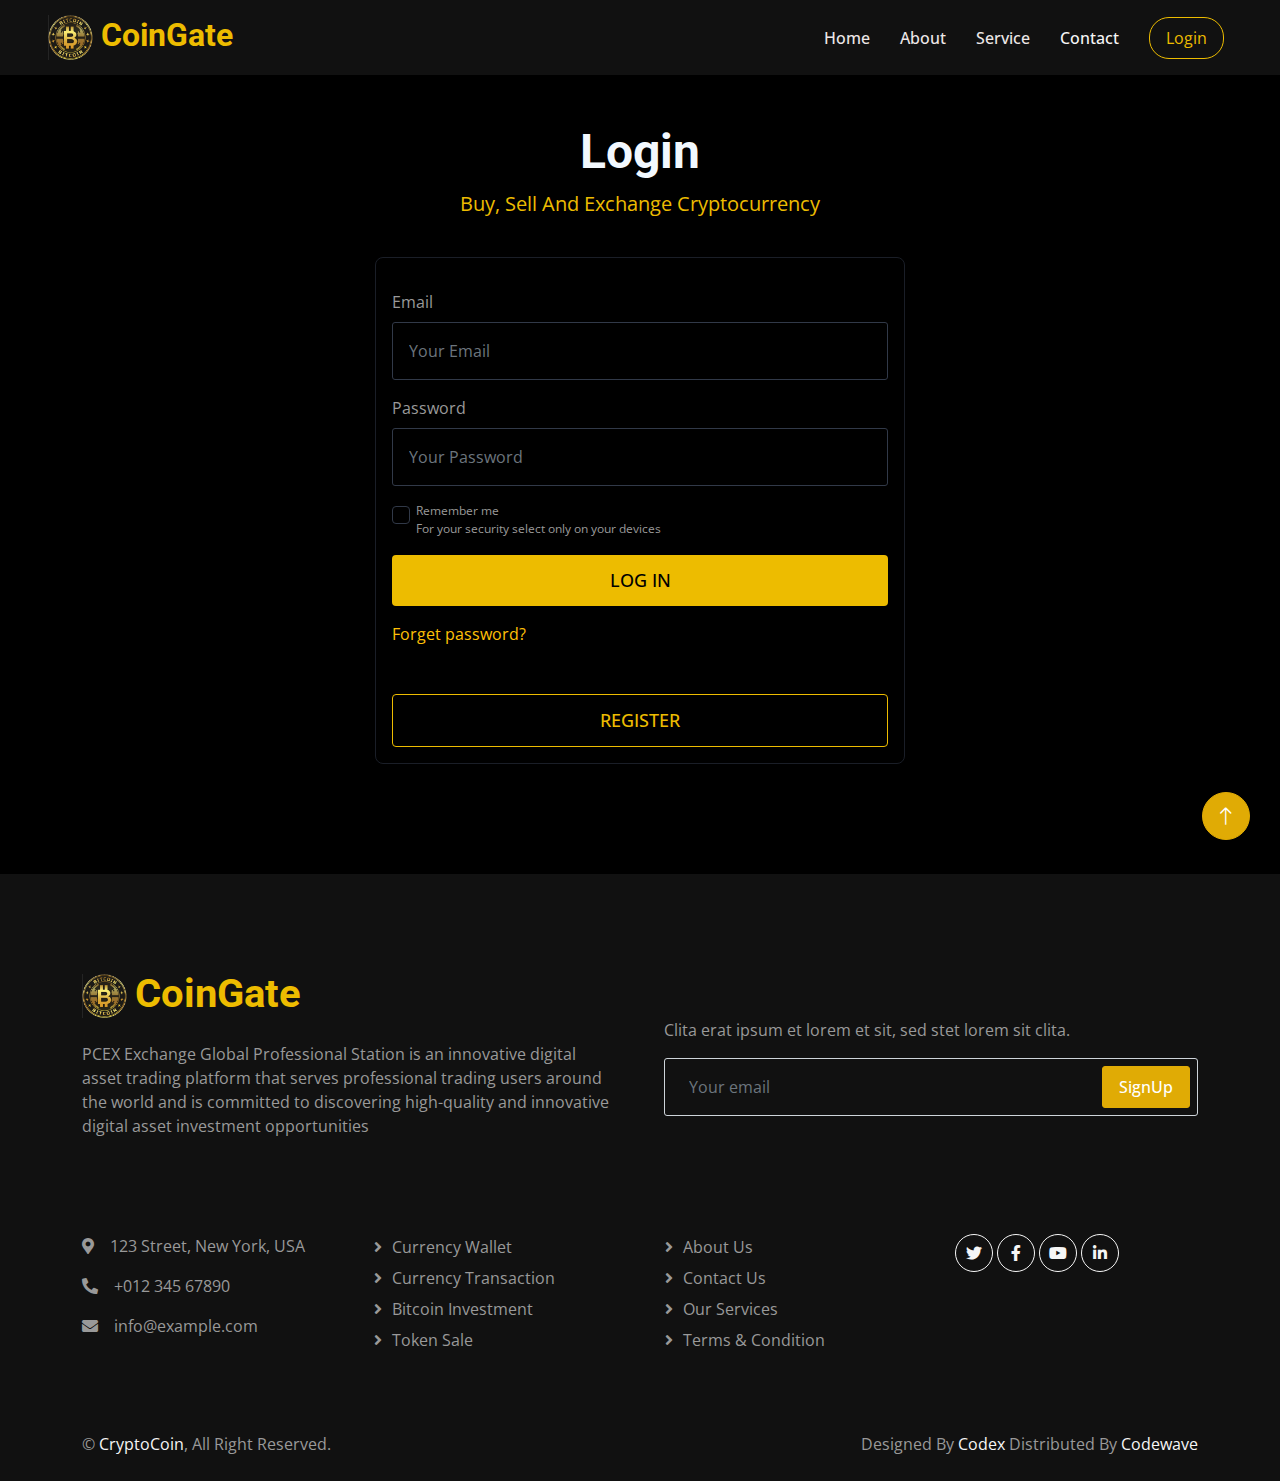
==== login.html @ eaa4b97d "Add files via upload" ====
<!DOCTYPE html>
<html lang="en">

<head>
    <meta charset="utf-8">
    <title>CoinGate</title>
    <meta content="width=device-width, initial-scale=1.0" name="viewport">
    <meta content="" name="keywords">
    <meta content="" name="description">

    <!-- Favicon -->
    <link href="img/logo.png" rel="icon">

    <!-- Google Web Fonts -->
    <link rel="preconnect" href="https://fonts.googleapis.com">
    <link rel="preconnect" href="https://fonts.gstatic.com" crossorigin>
    <link href="https://fonts.googleapis.com/css2?family=Open+Sans:wght@400;500&family=Roboto:wght@500;700&display=swap"
        rel="stylesheet">

    <!-- Icon Font Stylesheet -->
    <link href="https://cdnjs.cloudflare.com/ajax/libs/font-awesome/5.10.0/css/all.min.css" rel="stylesheet">
    <link href="https://cdn.jsdelivr.net/npm/bootstrap-icons@1.4.1/font/bootstrap-icons.css" rel="stylesheet">

    <!-- Libraries Stylesheet -->
    <link href="lib/animate/animate.min.css" rel="stylesheet">
    <link href="lib/owlcarousel/assets/owl.carousel.min.css" rel="stylesheet">

    <!-- Customized Bootstrap Stylesheet -->
    <link href="css/bootstrap.min.css" rel="stylesheet">

    <!-- Template Stylesheet -->
    <link href="css/style.css" rel="stylesheet">
</head>

<body>
    <!-- Spinner Start -->
    <div id="spinner"
        class="show bg-white position-fixed translate-middle w-100 vh-100 top-50 start-50 d-flex align-items-center justify-content-center">
        <div class="spinner-grow text-primary" role="status"></div>
    </div>
    <!-- Spinner End -->


    <!-- Navbar Start -->
    <nav class="navbar navbar-expand-lg bg-dark sticky-top p-0 px-4 px-lg-5">
        <a href="index.html" class="navbar-brand d-flex align-items-center">
            <h2 class="m-0 text-primary"><img class="img-fluid me-2" src="img/logo.png" alt="" style="width: 45px;">CoinGate</h2>
        </a>
        <button type="button" class="navbar-toggler" data-bs-toggle="collapse" data-bs-target="#navbarCollapse">
            <span class="navbar-toggler-icon"></span>
        </button>
        <div class="collapse navbar-collapse" id="navbarCollapse">
            <div class="navbar-nav ms-auto py-4 py-lg-0">
                <a href="index.html" class="nav-item nav-link">Home</a>
                <a href="#about" class="nav-item nav-link">About</a>
                <a href="#service" class="nav-item nav-link">Service</a>
                <a href="#contact" class="nav-item nav-link active">Contact</a>
            </div>
            <div class="h-100 d-lg-inline-flex align-items-center d-none">
                <a class="btn-nav me-2" href="login.html">Login</a>
            </div>
        </div>
    </nav>
    <!-- Navbar End -->

    <div class="container-xxl py-5">
        <div class="container">
            <div class="text-center mx-auto wow fadeInUp" data-wow-delay="0.1s" style="max-width: 500px;">
                <h1 class="display-5 text-light">Login</h1>
                <p class="text-primary fs-5 mb-5">Buy, Sell And Exchange Cryptocurrency</p>
            </div>
            <div class="row g-4">
                <div class="col-lg-12 col-md-12 userform wow fadeInUp" data-wow-delay="0.1s">
                    <div class="card shadow">
                        <div class="card-body">
                            <form action="">
                                <div class="mb-3 mt-3">
                                    <label class="form-label">Email</label>
                                    <input type="email" class="form-control" placeholder="Your Email" />
                                </div>
                                <div class="mb-3 password">
                                    <label class="form-label">Password</label>
                                    <input type="password" class="form-control" placeholder="Your Password" />
                                </div>
                                <div class="mb-3 form-check">
                                    <input type="checkbox" class="form-check-input" id="exampleCheck1" />
                                    <label class="form-check-label" for="exampleCheck1">Remember me <br />
                                        For your security select only on your devices</label>
                                </div>
                                <button class="btn-form mb-3">LOG IN</button>
                                <p><a href="" class="">Forget password?</a></p>
                                <div class="mt-5">
                                    <a href="signup.html" type="button" class="btn btn-signup">REGISTER</a>
                                </div>
                            </form>
                        </div>
                    </div>
                </div>
                
            </div>
        </div>
    </div>
    


    <!-- Footer Start -->
    <div class="container-fluid bg-dark footer mt-5 pt-5 wow fadeIn" data-wow-delay="0.1s">
        <div class="container py-5">
            <div class="row g-5">
                <div class="col-md-6">
                    <h1 class="text-primary mb-4"><img class="img-fluid me-2" src="img/logo.png" alt="" style="width: 45px;">CoinGate</h1>
                    <span>PCEX Exchange Global Professional Station is an innovative digital asset trading platform that serves professional trading users around the world and is committed to discovering high-quality and innovative digital asset investment opportunities
                    </span>
                </div>
                <div class="col-md-6">
                    <h5 class="mb-4">Newsletter</h5>
                    <p>Clita erat ipsum et lorem et sit, sed stet lorem sit clita.</p>
                    <div class="position-relative">
                        <input class="form-control bg-transparent w-100 py-3 ps-4 pe-5" type="text" placeholder="Your email">
                        <button type="button" class="btn btn-primary py-2 px-3 position-absolute top-0 end-0 mt-2 me-2">SignUp</button>
                    </div>
                </div>
                <div class="col-lg-3 col-md-6">
                    <h5 class="mb-4">Get In Touch</h5>
                    <p><i class="fa fa-map-marker-alt me-3"></i>123 Street, New York, USA</p>
                    <p><i class="fa fa-phone-alt me-3"></i>+012 345 67890</p>
                    <p><i class="fa fa-envelope me-3"></i>info@example.com</p>
                </div>
                <div class="col-lg-3 col-md-6">
                    <h5 class="mb-4">Our Services</h5>
                    <a class="btn btn-link" href="">Currency Wallet</a>
                    <a class="btn btn-link" href="">Currency Transaction</a>
                    <a class="btn btn-link" href="">Bitcoin Investment</a>
                    <a class="btn btn-link" href="">Token Sale</a>
                </div>
                <div class="col-lg-3 col-md-6">
                    <h5 class="mb-4">Quick Links</h5>
                    <a class="btn btn-link" href="">About Us</a>
                    <a class="btn btn-link" href="">Contact Us</a>
                    <a class="btn btn-link" href="">Our Services</a>
                    <a class="btn btn-link" href="">Terms & Condition</a>
                </div>
                <div class="col-lg-3 col-md-6">
                    <h5 class="mb-4">Follow Us</h5>
                    <div class="d-flex">
                        <a class="btn btn-square rounded-circle me-1" href=""><i class="fab fa-twitter"></i></a>
                        <a class="btn btn-square rounded-circle me-1" href=""><i class="fab fa-facebook-f"></i></a>
                        <a class="btn btn-square rounded-circle me-1" href=""><i class="fab fa-youtube"></i></a>
                        <a class="btn btn-square rounded-circle me-1" href=""><i class="fab fa-linkedin-in"></i></a>
                    </div>
                </div>
            </div>
        </div>
        <div class="container-fluid copyright">
            <div class="container">
                <div class="row">
                    <div class="col-md-6 text-center text-md-start mb-3 mb-md-0">
                        &copy; <a href="#">CryptoCoin</a>, All Right Reserved.
                    </div>
                    <div class="col-md-6 text-center text-md-end">
                        <!--/*** This template is free as long as you keep the footer author’s credit link/attribution link/backlink. If you'd like to use the template without the footer author’s credit link/attribution link/backlink, you can purchase the Credit Removal License from "https://htmlcodex.com/credit-removal". Thank you for your support. ***/-->
                        Designed By <a href="">Codex</a> Distributed By <a href="">Codewave</a>
                    </div>
                </div>
            </div>
        </div>
    </div>
    <!-- Footer End -->


    <!-- Back to Top -->
    <a href="#" class="btn btn-lg btn-primary btn-lg-square rounded-circle back-to-top"><i
            class="bi bi-arrow-up"></i></a>


    <!-- JavaScript Libraries -->
    <script src="https://code.jquery.com/jquery-3.4.1.min.js"></script>
    <script src="https://cdn.jsdelivr.net/npm/bootstrap@5.0.0/dist/js/bootstrap.bundle.min.js"></script>
    <script src="lib/wow/wow.min.js"></script>
    <script src="lib/easing/easing.min.js"></script>
    <script src="lib/waypoints/waypoints.min.js"></script>
    <script src="lib/owlcarousel/owl.carousel.min.js"></script>
    <script src="lib/counterup/counterup.min.js"></script>

    <!-- Template Javascript -->
    <script src="js/main.js"></script>
</body>

</html>
---- css/style.css ----
/********** Template CSS **********/
:root {
  --primary: #f6f6f6;
  --secondary: #999999;
  --light: #f2f8fe;
  --dark: #ede7e7;
}

.back-to-top {
  position: fixed;
  display: none;
  right: 30px;
  bottom: 60px;
  z-index: 99;
}
body {
  background-color: #000;
}
h4,
h5,
h6,
.h4,
.h5,
.h6 {
  font-weight: 500 !important;
}

/*** Spinner ***/
#spinner {
  opacity: 0;
  visibility: hidden;
  transition: opacity 0.5s ease-out, visibility 0s linear 0.5s;
  z-index: 99999;
}

#spinner.show {
  transition: opacity 0.5s ease-out, visibility 0s linear 0s;
  visibility: visible;
  opacity: 1;
}

/*** Button ***/
.btn {
  font-weight: 500;
  transition: 0.5s;
}

.btn.btn-primary {
  color: #ffffff;
}

.btn-square {
  width: 38px;
  height: 38px;
}

.btn-sm-square {
  width: 32px;
  height: 32px;
}

.btn-lg-square {
  width: 48px;
  height: 48px;
}

.btn-square,
.btn-sm-square,
.btn-lg-square {
  padding: 0;
  display: flex;
  align-items: center;
  justify-content: center;
  font-weight: normal;
}

/*** Navbar ***/
.navbar {
  background-color: #000;
}
.navbar.sticky-top {
  top: -100px;
  transition: 0.5s;
}

.navbar .navbar-brand {
  height: 75px;
}

.navbar .navbar-nav .nav-link {
  margin-right: 30px;
  padding: 25px 0;
  color: var(--dark);
  font-weight: 500;
  outline: none;
}

.navbar .navbar-nav .nav-link:hover,
.navbar .navbar-nav .nav-link.active {
  color: var(--primary);
}

.navbar .dropdown-toggle::after {
  border: none;
  content: "\f107";
  font-family: "Font Awesome 5 Free";
  font-weight: 900;
  vertical-align: middle;
  margin-left: 8px;
}

@media (max-width: 991.98px) {
  .navbar .navbar-nav .nav-link {
    margin-right: 0;
    padding: 10px 0;
  }

  .navbar .navbar-nav {
    border-top: 1px solid #eeeeee;
  }
}

@media (min-width: 992px) {
  .navbar .nav-item .dropdown-menu {
    display: block;
    border: none;
    margin-top: 0;
    top: 150%;
    opacity: 0;
    visibility: hidden;
    transition: 0.5s;
  }

  .navbar .nav-item:hover .dropdown-menu {
    top: 100%;
    visibility: visible;
    transition: 0.5s;
    opacity: 1;
  }
}

.navbar .btn:hover {
  color: #ffffff !important;
  background: var(--primary) !important;
}
.btn-nav {
  background-color: transparent;
  color: #edbc00;
  border: 1px solid #edbc00;
  padding: 8px 16px;
  border-radius: 20px;
}
.btn-nav:hover {
  background-color: #141000;
}
/*  fact **/
.facts .row .card {
  background-color: #1a1e27;
  border-radius: 8px;
}
/*** Header ***/
.hero-header .breadcrumb-item + .breadcrumb-item::before {
  color: var(--secondary);
}

.hero-header {
  background-image: url(../img/background.93dca4df.jpg);
}
.hero-header h1,
.hero-header p {
  color: #eeeeee;
}
/*** Service ***/
.service-item {
  position: relative;
  overflow: hidden;
}

.service-item::after {
  position: absolute;
  content: "";
  width: 0;
  height: 0;
  top: -80px;
  right: -80px;
  border: 80px solid;
  transform: rotate(45deg);
  opacity: 1;
  transition: 0.5s;
}

.service-item.bg-white::after {
  border-color: transparent transparent var(--light) transparent;
}

.service-item.bg-light::after {
  border-color: transparent transparent #ffffff transparent;
}

.service-item:hover::after {
  opacity: 0;
}

/* user form  **/
.userform {
  width: 50%;
  margin: 0 auto;
  padding: 14px 20px;
  background-color: transparent;
}
.userform .card {
  background-color: transparent;
  border: 1px solid #1a1e27;
  border-radius: 8px;
}
.userform form .form-control {
  background-color: transparent;
  padding: 16px;
  border: 1px solid #313948;
}
form .form-control:focus {
  outline: none;
  box-shadow: none;
  background-color: transparent;
}

.userform .form-check label {
  font-size: 12px;
}
.userform .form-check input {
  padding: 8px;
  background-color: transparent;
  border: 1px solid #313948;
}
.userform .btn-form {
  background-color: #edbc00;
  color: #000;
  border: none;
}
.userform .btn-signup {
  background-color: transparent;
  color: #edbc00;
  border: 1px solid #edbc00;
}
.userform .btn-signup:hover {
  background-color: #141000;
}
.userform .btn-form,
.userform .btn-signup {
  padding: 12px 14px;
  width: 100%;
  border-radius: 4px;
  font-size: 18px;
  font-weight: 500;
}

.form-foot a {
  text-decoration: none;
}
/* close login */

/*** Roadmap ***/
.roadmap-carousel {
  position: relative;
}

.roadmap-carousel::before {
  position: absolute;
  content: "";
  height: 0;
  width: 100%;
  top: 20px;
  left: 0;
  border-top: 2px dashed var(--secondary);
}

.roadmap-carousel .roadmap-item .roadmap-point {
  position: absolute;
  width: 30px;
  height: 30px;
  top: 6px;
  left: 50%;
  margin-left: -15px;
  background: #ffffff;
  border: 2px solid var(--primary);
  transform: rotate(45deg);
  display: flex;
  align-items: center;
  justify-content: center;
}

.roadmap-carousel .roadmap-item .roadmap-point span {
  display: block;
  width: 18px;
  height: 18px;
  background: var(--primary);
}

.roadmap-carousel .roadmap-item {
  position: relative;
  padding-top: 150px;
  text-align: center;
}

.roadmap-carousel .roadmap-item::before {
  position: absolute;
  content: "";
  width: 0;
  height: 115px;
  top: 0;
  left: 50%;
  transform: translateX(-50%);
  border-right: 2px dashed var(--secondary);
}

.roadmap-carousel .roadmap-item::after {
  position: absolute;
  content: "";
  width: 14px;
  height: 14px;
  top: 111px;
  left: 50%;
  margin-left: -7px;
  transform: rotate(45deg);
  background: var(--primary);
}

.roadmap-carousel .owl-nav {
  margin-top: 40px;
  display: flex;
  justify-content: center;
}

.roadmap-carousel .owl-nav .owl-prev,
.roadmap-carousel .owl-nav .owl-next {
  margin: 0 12px;
  width: 50px;
  height: 50px;
  display: flex;
  align-items: center;
  justify-content: center;
  border-radius: 50px;
  font-size: 22px;
  color: var(--light);
  background: var(--primary);
  transition: 0.5s;
}

.roadmap-carousel .owl-nav .owl-prev:hover,
.roadmap-carousel .owl-nav .owl-next:hover {
  color: var(--primary);
  background: var(--dark);
}

/*** FAQs ***/
.accordion .accordion-item {
  border: none;
  margin-bottom: 15px;
}

.accordion .accordion-button {
  background: var(--light);
  border-radius: 2px;
}

.accordion .accordion-button:not(.collapsed) {
  color: #ffffff;
  background: var(--primary);
  box-shadow: none;
}

.accordion .accordion-button:not(.collapsed)::after {
  background-image: url("data:image/svg+xml,%3csvg xmlns='http://www.w3.org/2000/svg' viewBox='0 0 16 16' fill='%23fff'%3e%3cpath fill-rule='evenodd' d='M1.646 4.646a.5.5 0 0 1 .708 0L8 10.293l5.646-5.647a.5.5 0 0 1 .708.708l-6 6a.5.5 0 0 1-.708 0l-6-6a.5.5 0 0 1 0-.708z'/%3e%3c/svg%3e");
}

.accordion .accordion-body {
  padding: 15px 0 0 0;
}

/*** Footer ***/
.footer .btn.btn-link {
  display: block;
  margin-bottom: 5px;
  padding: 0;
  text-align: left;
  color: var(--secondary);
  font-weight: normal;
  text-transform: capitalize;
  transition: 0.3s;
}

.footer .btn.btn-link::before {
  position: relative;
  content: "\f105";
  font-family: "Font Awesome 5 Free";
  font-weight: 900;
  color: var(--secondary);
  margin-right: 10px;
}

.footer .btn.btn-link:hover {
  color: var(--primary);
  letter-spacing: 1px;
  box-shadow: none;
}

.footer .btn.btn-square {
  color: var(--primary);
  border: 1px solid var(--primary);
}

.footer .btn.btn-square:hover {
  color: #ffffff;
  background: var(--primary);
}

.footer .copyright {
  padding: 25px 0;
  border-top: 1px solid rgba(17, 17, 17, 0.1);
}

.footer .copyright a {
  color: var(--primary);
}

.footer .copyright a:hover {
  color: var(--dark);
}
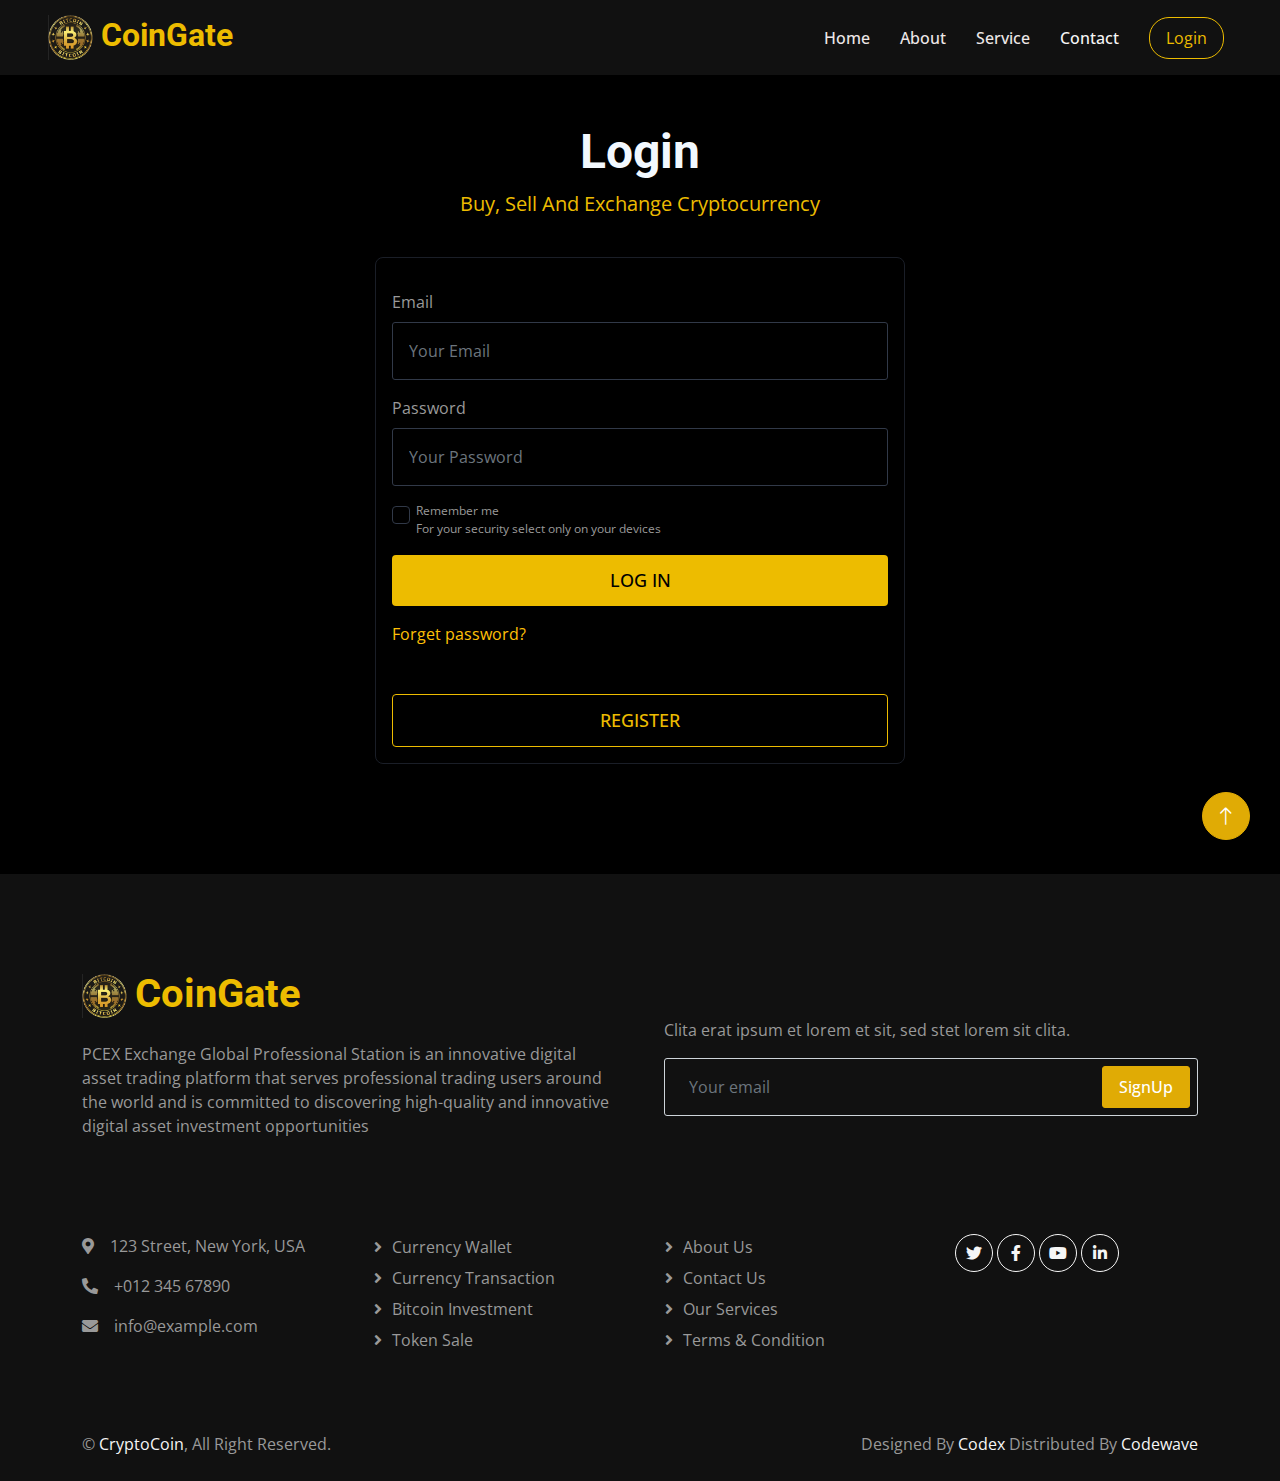
==== commit 696377b4: "Update login.html" ====
--- a/login.html
+++ b/login.html
@@ -56,7 +56,7 @@
                 <a href="#service" class="nav-item nav-link">Service</a>
                 <a href="#contact" class="nav-item nav-link active">Contact</a>
             </div>
-            <div class="h-100 d-lg-inline-flex align-items-center d-none">
+            <div class="h-100 d-lg-inline-flex align-items-center">
                 <a class="btn-nav me-2" href="login.html">Login</a>
             </div>
         </div>
@@ -186,4 +186,4 @@
     <script src="js/main.js"></script>
 </body>
 
-</html>+</html>
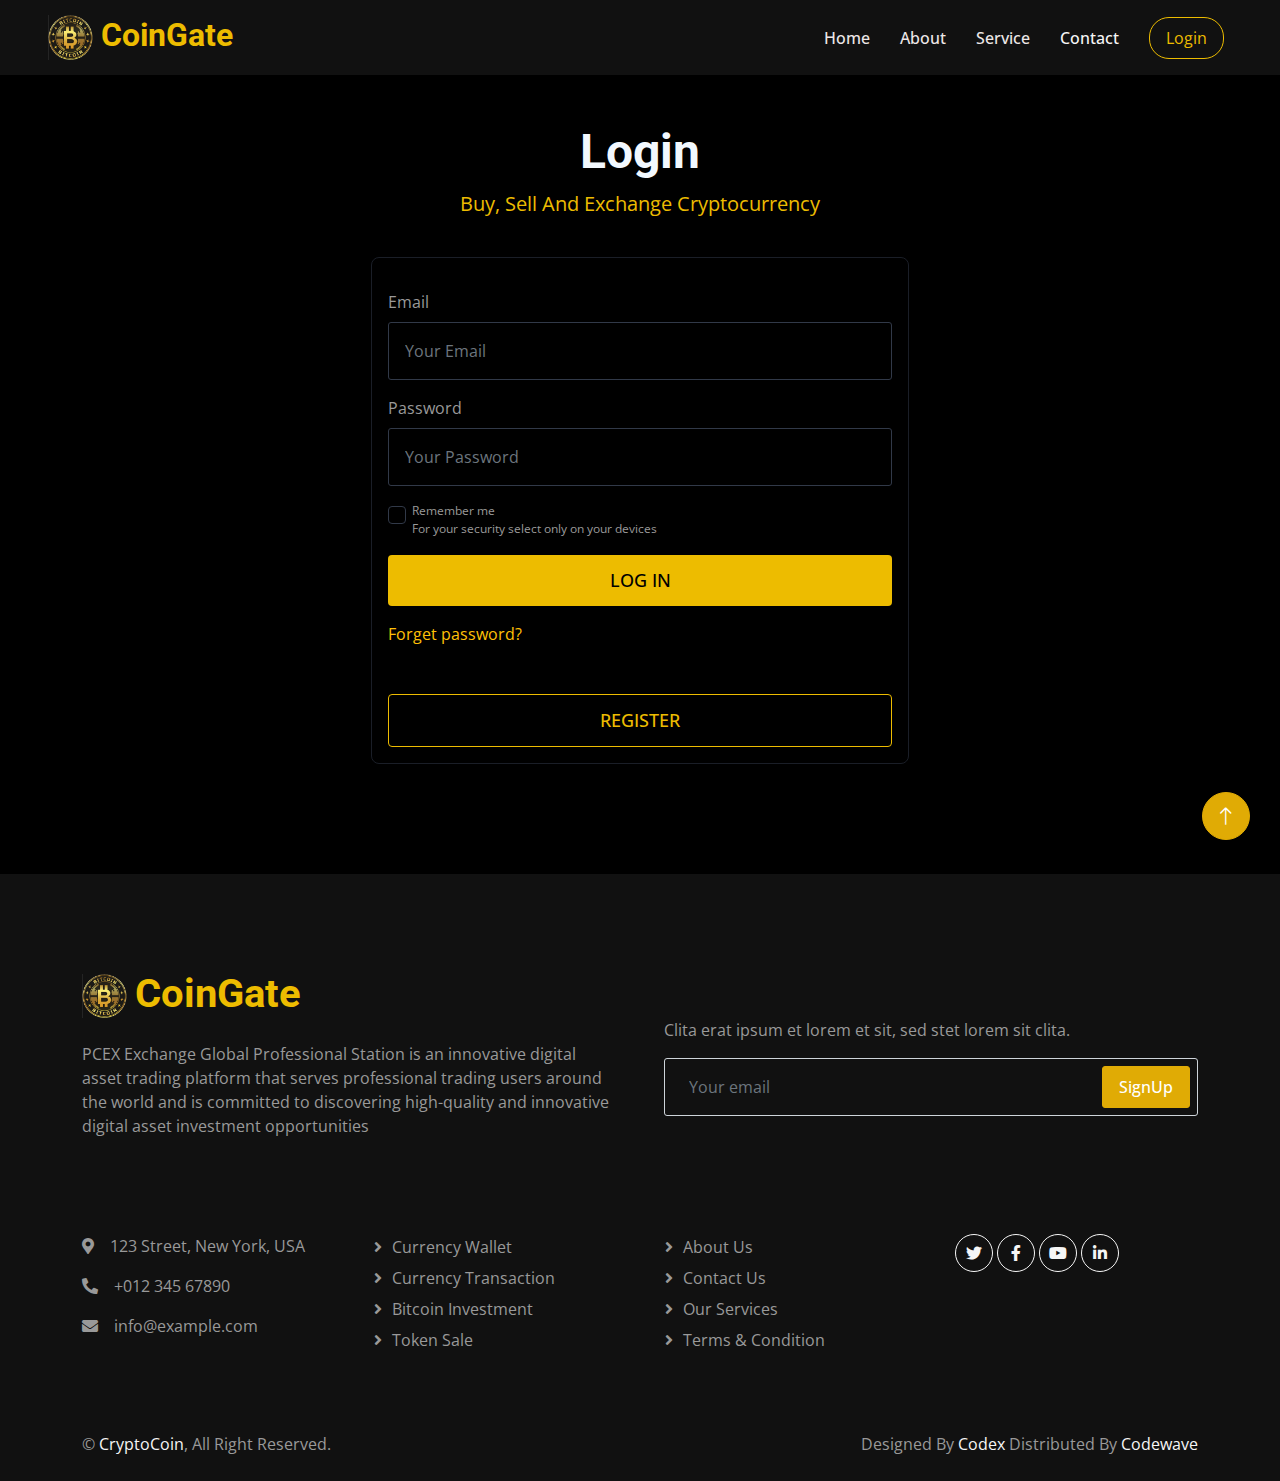
==== commit a3167a47: "Update login.html" ====
--- a/login.html
+++ b/login.html
@@ -1,189 +1,198 @@
 <!DOCTYPE html>
 <html lang="en">
 
-<head>
-    <meta charset="utf-8">
-    <title>CoinGate</title>
-    <meta content="width=device-width, initial-scale=1.0" name="viewport">
-    <meta content="" name="keywords">
-    <meta content="" name="description">
+    <head>
+        <meta charset="utf-8">
+        <title>CoinGate</title>
+        <meta content="width=device-width, initial-scale=1.0" name="viewport">
+        <meta content="" name="keywords">
+        <meta content="" name="description">
 
-    <!-- Favicon -->
-    <link href="img/logo.png" rel="icon">
+        <!-- Favicon -->
+        <link href="img/logo.png" rel="icon">
 
-    <!-- Google Web Fonts -->
-    <link rel="preconnect" href="https://fonts.googleapis.com">
-    <link rel="preconnect" href="https://fonts.gstatic.com" crossorigin>
-    <link href="https://fonts.googleapis.com/css2?family=Open+Sans:wght@400;500&family=Roboto:wght@500;700&display=swap"
-        rel="stylesheet">
+        <!-- Google Web Fonts -->
+        <link rel="preconnect" href="https://fonts.googleapis.com">
+        <link rel="preconnect" href="https://fonts.gstatic.com" crossorigin>
+        <link href="https://fonts.googleapis.com/css2?family=Open+Sans:wght@400;500&family=Roboto:wght@500;700&display=swap" rel="stylesheet">
 
-    <!-- Icon Font Stylesheet -->
-    <link href="https://cdnjs.cloudflare.com/ajax/libs/font-awesome/5.10.0/css/all.min.css" rel="stylesheet">
-    <link href="https://cdn.jsdelivr.net/npm/bootstrap-icons@1.4.1/font/bootstrap-icons.css" rel="stylesheet">
+        <!-- Icon Font Stylesheet -->
+        <link href="https://cdnjs.cloudflare.com/ajax/libs/font-awesome/5.10.0/css/all.min.css" rel="stylesheet">
+        <link href="https://cdn.jsdelivr.net/npm/bootstrap-icons@1.4.1/font/bootstrap-icons.css" rel="stylesheet">
 
-    <!-- Libraries Stylesheet -->
-    <link href="lib/animate/animate.min.css" rel="stylesheet">
-    <link href="lib/owlcarousel/assets/owl.carousel.min.css" rel="stylesheet">
+        <!-- Libraries Stylesheet -->
+        <link href="lib/animate/animate.min.css" rel="stylesheet">
+        <link href="lib/owlcarousel/assets/owl.carousel.min.css" rel="stylesheet">
 
-    <!-- Customized Bootstrap Stylesheet -->
-    <link href="css/bootstrap.min.css" rel="stylesheet">
+        <!-- Customized Bootstrap Stylesheet -->
+        <link href="css/bootstrap.min.css" rel="stylesheet">
 
-    <!-- Template Stylesheet -->
-    <link href="css/style.css" rel="stylesheet">
-</head>
+        <!-- Template Stylesheet -->
+        <link href="css/style.css" rel="stylesheet">
+    </head>
 
-<body>
-    <!-- Spinner Start -->
-    <div id="spinner"
-        class="show bg-white position-fixed translate-middle w-100 vh-100 top-50 start-50 d-flex align-items-center justify-content-center">
-        <div class="spinner-grow text-primary" role="status"></div>
-    </div>
-    <!-- Spinner End -->
+    <body>
+        <!-- Spinner Start -->
+        <div id="spinner" class="show bg-white position-fixed translate-middle w-100 vh-100 top-50 start-50 d-flex align-items-center justify-content-center">
+            <div class="spinner-grow text-primary" role="status"></div>
+        </div>
+        <!-- Spinner End -->
 
 
-    <!-- Navbar Start -->
-    <nav class="navbar navbar-expand-lg bg-dark sticky-top p-0 px-4 px-lg-5">
-        <a href="index.html" class="navbar-brand d-flex align-items-center">
-            <h2 class="m-0 text-primary"><img class="img-fluid me-2" src="img/logo.png" alt="" style="width: 45px;">CoinGate</h2>
-        </a>
-        <button type="button" class="navbar-toggler" data-bs-toggle="collapse" data-bs-target="#navbarCollapse">
-            <span class="navbar-toggler-icon"></span>
-        </button>
-        <div class="collapse navbar-collapse" id="navbarCollapse">
-            <div class="navbar-nav ms-auto py-4 py-lg-0">
-                <a href="index.html" class="nav-item nav-link">Home</a>
-                <a href="#about" class="nav-item nav-link">About</a>
-                <a href="#service" class="nav-item nav-link">Service</a>
-                <a href="#contact" class="nav-item nav-link active">Contact</a>
+        <!-- Navbar Start -->
+        <nav class="navbar navbar-expand-lg bg-dark sticky-top p-0 px-4 px-lg-5">
+            <a href="index.html" class="navbar-brand d-flex align-items-center">
+                <h2 class="m-0 text-primary"><img class="img-fluid me-2" src="img/logo.png" alt="" style="width: 45px;">CoinGate</h2>
+            </a>
+            <button type="button" class="navbar-toggler" data-bs-toggle="collapse" data-bs-target="#navbarCollapse">
+                <span class="navbar-toggler-icon"></span>
+            </button>
+            <div class="collapse navbar-collapse" id="navbarCollapse">
+                <div class="navbar-nav ms-auto py-4 py-lg-0">
+                    <a href="index.html" class="nav-item nav-link">Home</a>
+                    <a href="#about" class="nav-item nav-link">About</a>
+                    <a href="#service" class="nav-item nav-link">Service</a>
+                    <a href="#contact" class="nav-item nav-link active">Contact</a>
+                </div>
+                <div class="h-100 d-lg-inline-flex align-items-center">
+                    <a class="btn-nav me-2" href="login.html">Login</a>
+                </div>
             </div>
-            <div class="h-100 d-lg-inline-flex align-items-center">
-                <a class="btn-nav me-2" href="login.html">Login</a>
+        </nav>
+        <!-- Navbar End -->
+
+        <div class="container-xxl py-5">
+            <div class="container">
+                <div class="text-center mx-auto wow fadeInUp" data-wow-delay="0.1s" style="max-width: 500px;">
+                    <h1 class="display-5 text-light">Login</h1>
+                    <p class="text-primary fs-5 mb-5">Buy, Sell And Exchange Cryptocurrency</p>
+                </div>
+                <div class="row g-4">
+                    <div class="col-lg-12 col-md-12 userform wow fadeInUp" data-wow-delay="0.1s">
+
+                        <div class="row">
+                            <div class="col-lg-3 col-md-12">
+
+                            </div>
+                            <div class="col-lg-6 col-md-12">
+                                <div class="card shadow">
+                                    <div class="card-body">
+                                        <form action="">
+                                            <div class="mb-3 mt-3">
+                                                <label class="form-label">Email</label>
+                                                <input type="email" class="form-control" placeholder="Your Email" />
+                                            </div>
+                                            <div class="mb-3 password">
+                                                <label class="form-label">Password</label>
+                                                <input type="password" class="form-control" placeholder="Your Password" />
+                                            </div>
+                                            <div class="mb-3 form-check">
+                                                <input type="checkbox" class="form-check-input" id="exampleCheck1" />
+                                                <label class="form-check-label" for="exampleCheck1">Remember me <br />
+                                                    For your security select only on your devices</label>
+                                            </div>
+                                            <button class="btn-form mb-3">LOG IN</button>
+                                            <p><a href="" class="">Forget password?</a></p>
+                                            <div class="mt-5">
+                                                <a href="signup.html" type="button" class="btn btn-signup">REGISTER</a>
+                                            </div>
+                                        </form>
+                                    </div>
+                                </div>
+                            </div>
+                            <div class="col-lg-3 col-md-12">
+
+                            </div>
+                        </div>
+
+                    </div>
+
+                </div>
             </div>
         </div>
-    </nav>
-    <!-- Navbar End -->
 
-    <div class="container-xxl py-5">
-        <div class="container">
-            <div class="text-center mx-auto wow fadeInUp" data-wow-delay="0.1s" style="max-width: 500px;">
-                <h1 class="display-5 text-light">Login</h1>
-                <p class="text-primary fs-5 mb-5">Buy, Sell And Exchange Cryptocurrency</p>
-            </div>
-            <div class="row g-4">
-                <div class="col-lg-12 col-md-12 userform wow fadeInUp" data-wow-delay="0.1s">
-                    <div class="card shadow">
-                        <div class="card-body">
-                            <form action="">
-                                <div class="mb-3 mt-3">
-                                    <label class="form-label">Email</label>
-                                    <input type="email" class="form-control" placeholder="Your Email" />
-                                </div>
-                                <div class="mb-3 password">
-                                    <label class="form-label">Password</label>
-                                    <input type="password" class="form-control" placeholder="Your Password" />
-                                </div>
-                                <div class="mb-3 form-check">
-                                    <input type="checkbox" class="form-check-input" id="exampleCheck1" />
-                                    <label class="form-check-label" for="exampleCheck1">Remember me <br />
-                                        For your security select only on your devices</label>
-                                </div>
-                                <button class="btn-form mb-3">LOG IN</button>
-                                <p><a href="" class="">Forget password?</a></p>
-                                <div class="mt-5">
-                                    <a href="signup.html" type="button" class="btn btn-signup">REGISTER</a>
-                                </div>
-                            </form>
+
+
+        <!-- Footer Start -->
+        <div class="container-fluid bg-dark footer mt-5 pt-5 wow fadeIn" data-wow-delay="0.1s">
+            <div class="container py-5">
+                <div class="row g-5">
+                    <div class="col-md-6">
+                        <h1 class="text-primary mb-4"><img class="img-fluid me-2" src="img/logo.png" alt="" style="width: 45px;">CoinGate</h1>
+                        <span>PCEX Exchange Global Professional Station is an innovative digital asset trading platform that serves professional trading users around the world and is committed to discovering high-quality and innovative digital asset investment opportunities
+                        </span>
+                    </div>
+                    <div class="col-md-6">
+                        <h5 class="mb-4">Newsletter</h5>
+                        <p>Clita erat ipsum et lorem et sit, sed stet lorem sit clita.</p>
+                        <div class="position-relative">
+                            <input class="form-control bg-transparent w-100 py-3 ps-4 pe-5" type="text" placeholder="Your email">
+                            <button type="button" class="btn btn-primary py-2 px-3 position-absolute top-0 end-0 mt-2 me-2">SignUp</button>
+                        </div>
+                    </div>
+                    <div class="col-lg-3 col-md-6">
+                        <h5 class="mb-4">Get In Touch</h5>
+                        <p><i class="fa fa-map-marker-alt me-3"></i>123 Street, New York, USA</p>
+                        <p><i class="fa fa-phone-alt me-3"></i>+012 345 67890</p>
+                        <p><i class="fa fa-envelope me-3"></i>info@example.com</p>
+                    </div>
+                    <div class="col-lg-3 col-md-6">
+                        <h5 class="mb-4">Our Services</h5>
+                        <a class="btn btn-link" href="">Currency Wallet</a>
+                        <a class="btn btn-link" href="">Currency Transaction</a>
+                        <a class="btn btn-link" href="">Bitcoin Investment</a>
+                        <a class="btn btn-link" href="">Token Sale</a>
+                    </div>
+                    <div class="col-lg-3 col-md-6">
+                        <h5 class="mb-4">Quick Links</h5>
+                        <a class="btn btn-link" href="">About Us</a>
+                        <a class="btn btn-link" href="">Contact Us</a>
+                        <a class="btn btn-link" href="">Our Services</a>
+                        <a class="btn btn-link" href="">Terms & Condition</a>
+                    </div>
+                    <div class="col-lg-3 col-md-6">
+                        <h5 class="mb-4">Follow Us</h5>
+                        <div class="d-flex">
+                            <a class="btn btn-square rounded-circle me-1" href=""><i class="fab fa-twitter"></i></a>
+                            <a class="btn btn-square rounded-circle me-1" href=""><i class="fab fa-facebook-f"></i></a>
+                            <a class="btn btn-square rounded-circle me-1" href=""><i class="fab fa-youtube"></i></a>
+                            <a class="btn btn-square rounded-circle me-1" href=""><i class="fab fa-linkedin-in"></i></a>
                         </div>
                     </div>
                 </div>
-                
             </div>
-        </div>
-    </div>
-    
-
-
-    <!-- Footer Start -->
-    <div class="container-fluid bg-dark footer mt-5 pt-5 wow fadeIn" data-wow-delay="0.1s">
-        <div class="container py-5">
-            <div class="row g-5">
-                <div class="col-md-6">
-                    <h1 class="text-primary mb-4"><img class="img-fluid me-2" src="img/logo.png" alt="" style="width: 45px;">CoinGate</h1>
-                    <span>PCEX Exchange Global Professional Station is an innovative digital asset trading platform that serves professional trading users around the world and is committed to discovering high-quality and innovative digital asset investment opportunities
-                    </span>
-                </div>
-                <div class="col-md-6">
-                    <h5 class="mb-4">Newsletter</h5>
-                    <p>Clita erat ipsum et lorem et sit, sed stet lorem sit clita.</p>
-                    <div class="position-relative">
-                        <input class="form-control bg-transparent w-100 py-3 ps-4 pe-5" type="text" placeholder="Your email">
-                        <button type="button" class="btn btn-primary py-2 px-3 position-absolute top-0 end-0 mt-2 me-2">SignUp</button>
-                    </div>
-                </div>
-                <div class="col-lg-3 col-md-6">
-                    <h5 class="mb-4">Get In Touch</h5>
-                    <p><i class="fa fa-map-marker-alt me-3"></i>123 Street, New York, USA</p>
-                    <p><i class="fa fa-phone-alt me-3"></i>+012 345 67890</p>
-                    <p><i class="fa fa-envelope me-3"></i>info@example.com</p>
-                </div>
-                <div class="col-lg-3 col-md-6">
-                    <h5 class="mb-4">Our Services</h5>
-                    <a class="btn btn-link" href="">Currency Wallet</a>
-                    <a class="btn btn-link" href="">Currency Transaction</a>
-                    <a class="btn btn-link" href="">Bitcoin Investment</a>
-                    <a class="btn btn-link" href="">Token Sale</a>
-                </div>
-                <div class="col-lg-3 col-md-6">
-                    <h5 class="mb-4">Quick Links</h5>
-                    <a class="btn btn-link" href="">About Us</a>
-                    <a class="btn btn-link" href="">Contact Us</a>
-                    <a class="btn btn-link" href="">Our Services</a>
-                    <a class="btn btn-link" href="">Terms & Condition</a>
-                </div>
-                <div class="col-lg-3 col-md-6">
-                    <h5 class="mb-4">Follow Us</h5>
-                    <div class="d-flex">
-                        <a class="btn btn-square rounded-circle me-1" href=""><i class="fab fa-twitter"></i></a>
-                        <a class="btn btn-square rounded-circle me-1" href=""><i class="fab fa-facebook-f"></i></a>
-                        <a class="btn btn-square rounded-circle me-1" href=""><i class="fab fa-youtube"></i></a>
-                        <a class="btn btn-square rounded-circle me-1" href=""><i class="fab fa-linkedin-in"></i></a>
+            <div class="container-fluid copyright">
+                <div class="container">
+                    <div class="row">
+                        <div class="col-md-6 text-center text-md-start mb-3 mb-md-0">
+                            &copy; <a href="#">CryptoCoin</a>, All Right Reserved.
+                        </div>
+                        <div class="col-md-6 text-center text-md-end">
+                            <!--/*** This template is free as long as you keep the footer author’s credit link/attribution link/backlink. If you'd like to use the template without the footer author’s credit link/attribution link/backlink, you can purchase the Credit Removal License from "https://htmlcodex.com/credit-removal". Thank you for your support. ***/-->
+                            Designed By <a href="">Codex</a> Distributed By <a href="">Codewave</a>
+                        </div>
                     </div>
                 </div>
             </div>
         </div>
-        <div class="container-fluid copyright">
-            <div class="container">
-                <div class="row">
-                    <div class="col-md-6 text-center text-md-start mb-3 mb-md-0">
-                        &copy; <a href="#">CryptoCoin</a>, All Right Reserved.
-                    </div>
-                    <div class="col-md-6 text-center text-md-end">
-                        <!--/*** This template is free as long as you keep the footer author’s credit link/attribution link/backlink. If you'd like to use the template without the footer author’s credit link/attribution link/backlink, you can purchase the Credit Removal License from "https://htmlcodex.com/credit-removal". Thank you for your support. ***/-->
-                        Designed By <a href="">Codex</a> Distributed By <a href="">Codewave</a>
-                    </div>
-                </div>
-            </div>
-        </div>
-    </div>
-    <!-- Footer End -->
+        <!-- Footer End -->
 
 
-    <!-- Back to Top -->
-    <a href="#" class="btn btn-lg btn-primary btn-lg-square rounded-circle back-to-top"><i
-            class="bi bi-arrow-up"></i></a>
+        <!-- Back to Top -->
+        <a href="#" class="btn btn-lg btn-primary btn-lg-square rounded-circle back-to-top"><i class="bi bi-arrow-up"></i></a>
 
 
-    <!-- JavaScript Libraries -->
-    <script src="https://code.jquery.com/jquery-3.4.1.min.js"></script>
-    <script src="https://cdn.jsdelivr.net/npm/bootstrap@5.0.0/dist/js/bootstrap.bundle.min.js"></script>
-    <script src="lib/wow/wow.min.js"></script>
-    <script src="lib/easing/easing.min.js"></script>
-    <script src="lib/waypoints/waypoints.min.js"></script>
-    <script src="lib/owlcarousel/owl.carousel.min.js"></script>
-    <script src="lib/counterup/counterup.min.js"></script>
+        <!-- JavaScript Libraries -->
+        <script src="https://code.jquery.com/jquery-3.4.1.min.js"></script>
+        <script src="https://cdn.jsdelivr.net/npm/bootstrap@5.0.0/dist/js/bootstrap.bundle.min.js"></script>
+        <script src="lib/wow/wow.min.js"></script>
+        <script src="lib/easing/easing.min.js"></script>
+        <script src="lib/waypoints/waypoints.min.js"></script>
+        <script src="lib/owlcarousel/owl.carousel.min.js"></script>
+        <script src="lib/counterup/counterup.min.js"></script>
 
-    <!-- Template Javascript -->
-    <script src="js/main.js"></script>
-</body>
+        <!-- Template Javascript -->
+        <script src="js/main.js"></script>
+    </body>
 
 </html>
--- a/css/style.css
+++ b/css/style.css
@@ -203,7 +203,6 @@
 
 /* user form  **/
 .userform {
-  width: 50%;
   margin: 0 auto;
   padding: 14px 20px;
   background-color: transparent;
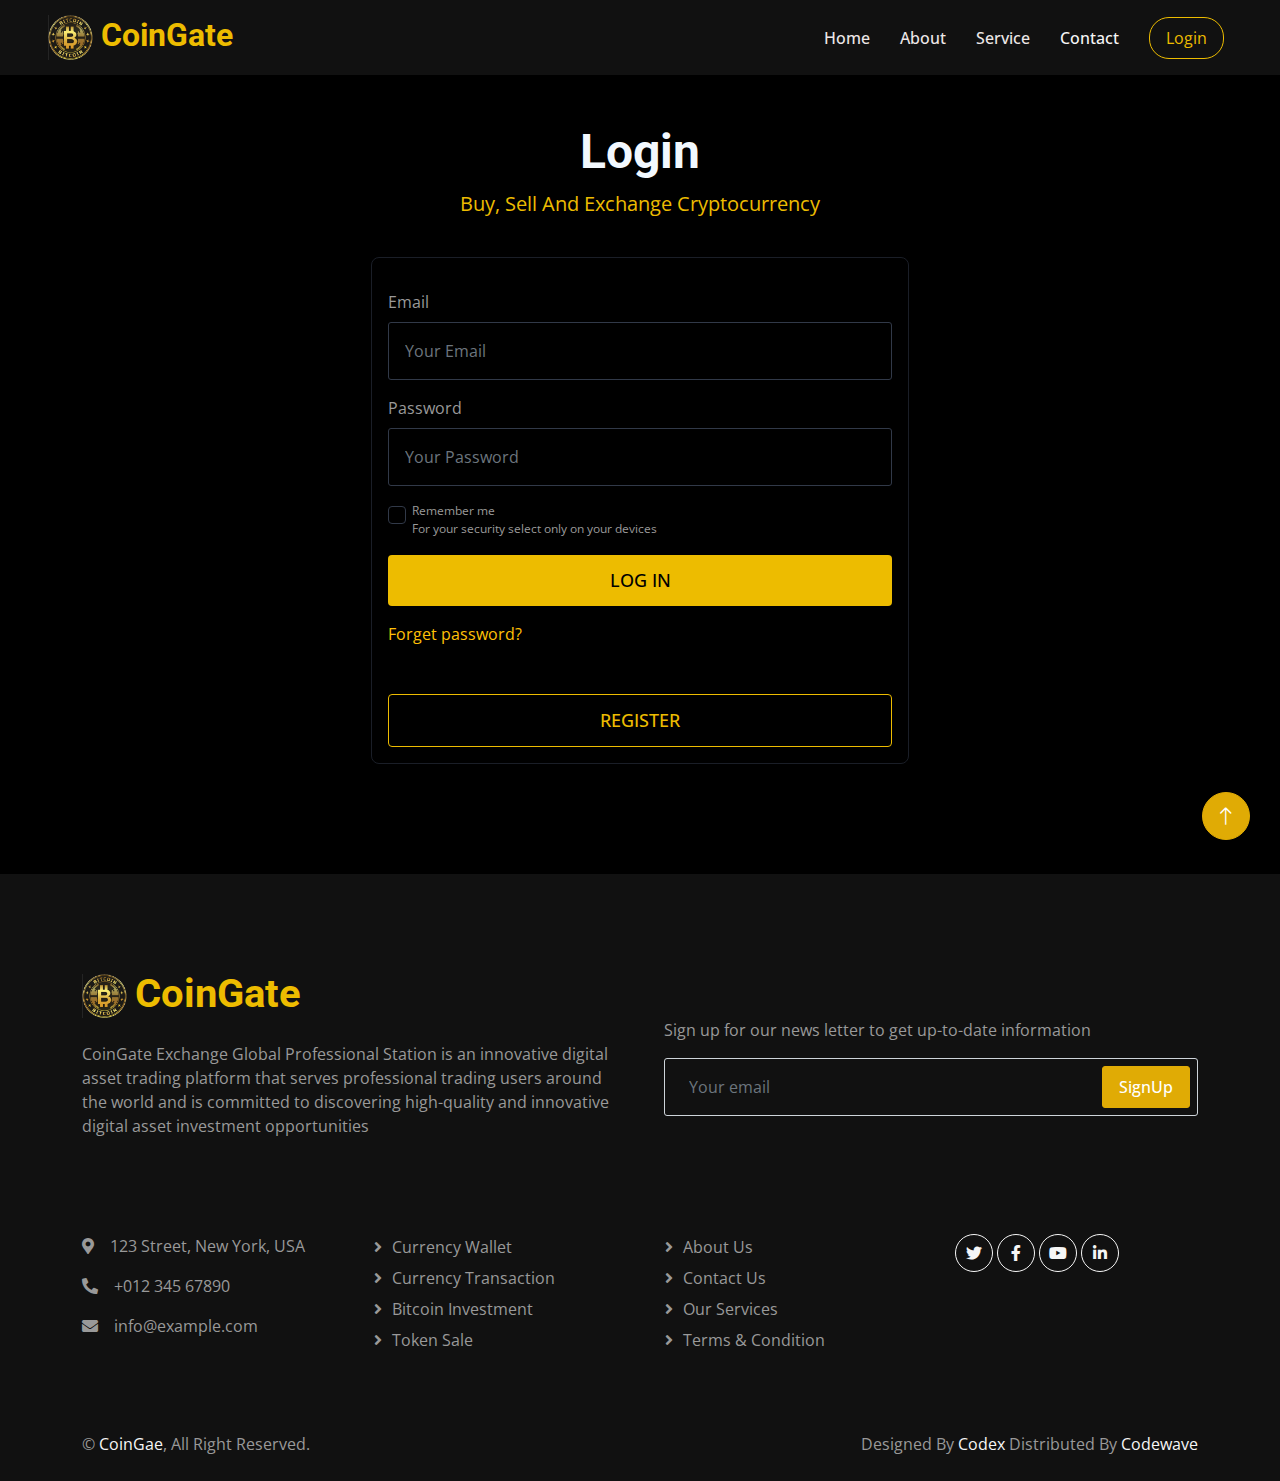
==== commit 74550554: "Update login.html" ====
--- a/login.html
+++ b/login.html
@@ -119,12 +119,12 @@
                 <div class="row g-5">
                     <div class="col-md-6">
                         <h1 class="text-primary mb-4"><img class="img-fluid me-2" src="img/logo.png" alt="" style="width: 45px;">CoinGate</h1>
-                        <span>PCEX Exchange Global Professional Station is an innovative digital asset trading platform that serves professional trading users around the world and is committed to discovering high-quality and innovative digital asset investment opportunities
+                        <span>CoinGate Exchange Global Professional Station is an innovative digital asset trading platform that serves professional trading users around the world and is committed to discovering high-quality and innovative digital asset investment opportunities
                         </span>
                     </div>
                     <div class="col-md-6">
                         <h5 class="mb-4">Newsletter</h5>
-                        <p>Clita erat ipsum et lorem et sit, sed stet lorem sit clita.</p>
+                        <p>Sign up for our news letter to get up-to-date information</p>
                         <div class="position-relative">
                             <input class="form-control bg-transparent w-100 py-3 ps-4 pe-5" type="text" placeholder="Your email">
                             <button type="button" class="btn btn-primary py-2 px-3 position-absolute top-0 end-0 mt-2 me-2">SignUp</button>
@@ -165,7 +165,7 @@
                 <div class="container">
                     <div class="row">
                         <div class="col-md-6 text-center text-md-start mb-3 mb-md-0">
-                            &copy; <a href="#">CryptoCoin</a>, All Right Reserved.
+                            &copy; <a href="#">CoinGae</a>, All Right Reserved.
                         </div>
                         <div class="col-md-6 text-center text-md-end">
                             <!--/*** This template is free as long as you keep the footer author’s credit link/attribution link/backlink. If you'd like to use the template without the footer author’s credit link/attribution link/backlink, you can purchase the Credit Removal License from "https://htmlcodex.com/credit-removal". Thank you for your support. ***/-->
